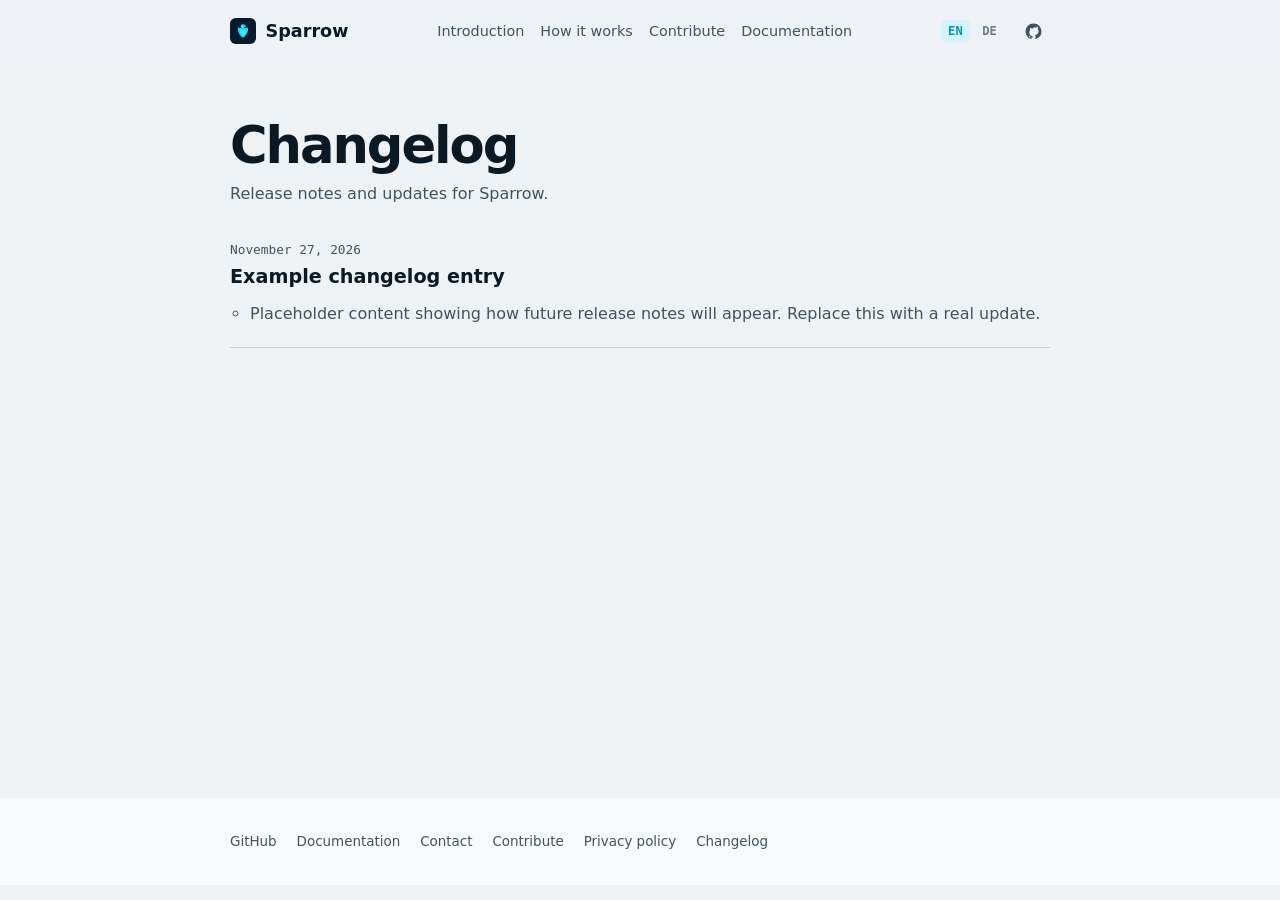
==== pages/changelog.html @ 14f4136b "Finalize bilingual policy and changelog pages Co-authored-by: Copilot <223556219+Copilot@users.norep" ====
<!DOCTYPE html>
<html lang="en">
<head>
  <meta charset="UTF-8" />
  <meta name="viewport" content="width=device-width, initial-scale=1.0" />
  <title>Changelog — Sparrow</title>
  <meta name="description" content="Release notes and updates for Sparrow." />
  <meta name="theme-color" content="#EEF2F5" />
  <link rel="icon" type="image/svg+xml" href="../assets/favicon.svg" />
  <link rel="stylesheet" href="../assets/styles.css" />
</head>
<body>
  <header class="site-header">
    <div class="nav-inner">
      <a href="../index.html" class="brand" aria-label="Sparrow Home" data-i18n-aria-label="nav.home">
        <img src="../assets/favicon.svg" alt="" width="26" height="26" />
        <span>Sparrow</span>
      </a>

      <nav class="nav-links" aria-label="Main navigation" data-i18n-aria-label="nav.mainNavigation">
        <a href="../index.html#preview" data-i18n="nav.preview">Introduction</a>
        <a href="../index.html#how-it-works" data-i18n="nav.transport">How it works</a>
        <a href="../index.html#contribute" data-i18n="nav.contribute">Contribute</a>
        <a href="https://cbgm.github.io/Sparrow/" target="_blank" rel="noopener noreferrer" data-i18n="nav.docs">Documentation</a>
      </nav>

      <div class="nav-actions">
        <div class="lang-toggle" role="group" aria-label="Language switch" data-i18n-aria-label="nav.languageSwitch">
          <button type="button" class="lang-btn" data-lang="en" aria-pressed="false">EN</button>
          <button type="button" class="lang-btn" data-lang="de" aria-pressed="false">DE</button>
        </div>
        <a
          class="icon-link"
          href="https://github.com/cbgm/Sparrow"
          target="_blank"
          rel="noopener noreferrer"
          aria-label="GitHub"
          data-i18n-aria-label="nav.github"
        >
          <svg width="19" height="19" viewBox="0 0 24 24" fill="currentColor" aria-hidden="true">
            <path d="M12 2C6.477 2 2 6.484 2 12.017c0 4.425 2.865 8.18 6.839 9.504.5.092.682-.217.682-.483 0-.237-.008-.868-.013-1.703-2.782.605-3.369-1.343-3.369-1.343-.908-.62.069-.608.069-.608 1.003.07 1.53 1.032 1.53 1.032.892 1.53 2.341 1.088 2.91.832.092-.647.35-1.088.636-1.338-2.22-.253-4.555-1.113-4.555-4.951 0-1.093.39-1.988 1.029-2.688-.103-.253-.446-1.272.098-2.65 0 0 .84-.27 2.75 1.026A9.564 9.564 0 0112 6.844c.85.004 1.705.115 2.504.337 1.909-1.296 2.747-1.027 2.747-1.027.546 1.379.202 2.398.1 2.651.64.7 1.028 1.595 1.028 2.688 0 3.848-2.339 4.695-4.566 4.943.359.309.678.92.678 1.855 0 1.338-.012 2.419-.012 2.747 0 .268.18.58.688.482A10.019 10.019 0 0022 12.017C22 6.484 17.522 2 12 2z" />
          </svg>
        </a>
        <button
          type="button"
          class="menu-toggle"
          id="menu-toggle"
          aria-label="Toggle navigation"
          data-i18n-aria-label="nav.toggleNavigation"
          aria-controls="mobile-nav"
          aria-expanded="false"
        >
          <svg width="20" height="20" viewBox="0 0 24 24" fill="none" stroke="currentColor" stroke-width="2" stroke-linecap="round" aria-hidden="true">
            <path d="M4 6h16M4 12h16M4 18h16" />
          </svg>
        </button>
      </div>
    </div>

    <nav class="mobile-nav" id="mobile-nav" aria-label="Mobile navigation" data-i18n-aria-label="nav.mobileNavigation">
      <a href="../index.html#preview" data-i18n="nav.preview">Introduction</a>
      <a href="../index.html#how-it-works" data-i18n="nav.transport">How it works</a>
      <a href="../index.html#contribute" data-i18n="nav.contribute">Contribute</a>
      <a href="https://cbgm.github.io/Sparrow/" target="_blank" rel="noopener noreferrer" data-i18n="nav.docs">Documentation</a>
    </nav>
  </header>

  <main class="band band-base changelog-band">
    <section class="container changelog-content" aria-labelledby="changelog-title">
      <h1 id="changelog-title" data-i18n="pageHeading">Changelog</h1>
      <p class="changelog-lead" data-i18n="pageIntro">Release notes and updates for Sparrow.</p>

      <p class="changelog-empty" id="changelog-empty" data-i18n="emptyMessage" hidden>Release notes will appear here when updates are published.</p>
      <ol class="changelog-list" id="changelog-list" hidden></ol>
    </section>
  </main>

  <footer class="site-footer">
    <div class="container footer-inner">
      <div class="footer-links">
        <a href="https://github.com/cbgm/Sparrow" target="_blank" rel="noopener noreferrer">GitHub</a>
        <a href="https://cbgm.github.io/Sparrow/" target="_blank" rel="noopener noreferrer" data-i18n="nav.docs">Documentation</a>
        <a href="../index.html#contribute-community" data-i18n="footer.contact">Contact</a>
        <a href="../index.html#contribute" data-i18n="nav.contribute">Contribute</a>
        <a href="./privacy.html" data-i18n="footer.privacy">Privacy policy</a>
        <a href="./changelog.html" data-i18n="footer.changelog">Changelog</a>
      </div>
    </div>
  </footer>

  <script type="module" src="../scripts/changelog.js"></script>
</body>
</html>
---- assets/styles.css ----
:root {
  --bg: #EEF2F5;
  --bg-alt: #F7F9FB;
  --surface: #FFFFFF;
  --primary: #0099B8;
  --on-primary: #FFFFFF;
  --on-primary-container: #002028;
  --tertiary: #107A55;
  --text: #0B1924;
  --text-muted: #43525E;
  --outline: #6C7B87;
  --outline-variant: #C4CFD6;

  --font-display: "Space Grotesk", system-ui, sans-serif;
  --font-mono: "JetBrains Mono", ui-monospace, monospace;
}

*, *::before, *::after { box-sizing: border-box; }

html {
  scroll-behavior: smooth;
  background: var(--bg);
  color: var(--text);
  font-family: var(--font-display);
  -webkit-font-smoothing: antialiased;
}

body {
  margin: 0;
  background: var(--bg);
}

a { color: var(--primary); text-decoration: none; }
a:hover { color: var(--on-primary-container); }

code {
  font-family: var(--font-mono);
  font-size: 0.86em;
  color: var(--primary);
  background: rgba(0, 153, 184, 0.08);
  padding: 0.12rem 0.38rem;
  border-radius: 4px;
}

.container {
  width: min(820px, 100% - 2.5rem);
  margin-inline: auto;
}

/* Header — Seamless, zero border line */
.site-header {
  position: sticky;
  top: 0;
  z-index: 40;
  background: rgba(238, 242, 245, 0.86);
  backdrop-filter: blur(14px);
}

.nav-inner {
  width: min(820px, 100% - 2.5rem);
  margin-inline: auto;
  height: 62px;
  display: flex;
  align-items: center;
  justify-content: space-between;
}

.brand {
  display: inline-flex;
  align-items: center;
  gap: 0.6rem;
  color: var(--text);
  font-weight: 700;
  font-size: 1.1rem;
}

.nav-links {
  display: flex;
  gap: 1rem;
}

.nav-links a {
  color: var(--text-muted);
  font-size: 0.9rem;
  font-weight: 500;
}

.nav-links a:hover,
.nav-links a.active { color: var(--primary); }

.nav-actions {
  display: flex;
  align-items: center;
  gap: 0.75rem;
}

.lang-btn {
  border: 0;
  background: transparent;
  color: var(--outline);
  font-family: var(--font-mono);
  font-size: 0.76rem;
  font-weight: 700;
  padding: 0.25rem 0.45rem;
  border-radius: 4px;
  cursor: pointer;
}

.lang-btn.active {
  color: var(--primary);
  background: rgba(196, 243, 255, 0.65);
}

.icon-link {
  display: inline-flex;
  align-items: center;
  justify-content: center;
  width: 34px;
  height: 34px;
  color: var(--text-muted);
}

.icon-link:hover { color: var(--primary); }

.menu-toggle,
.mobile-nav {
  display: none;
}

.menu-toggle {
  align-items: center;
  justify-content: center;
  width: 34px;
  height: 34px;
  padding: 0;
  border: 1px solid var(--outline-variant);
  border-radius: 4px;
  background: transparent;
  color: var(--text-muted);
  cursor: pointer;
}

.menu-toggle:hover,
.menu-toggle:focus-visible {
  border-color: var(--primary);
  color: var(--primary);
}

/* Webpack-Style Alternating Surface Bands — Zero Horizontal Lines */
.band {
  padding: 5.25rem 0;
}

.band-base {
  background-color: var(--bg);
}

.band-alt {
  background-color: var(--bg-alt);
}

/* Hero */
.hero {
  padding: 4rem 0 5.5rem;
  text-align: center;
  background-image:
    radial-gradient(820px 420px at 50% -5%, rgba(0, 153, 184, 0.14), transparent 70%),
    radial-gradient(rgba(0, 153, 184, 0.07) 1px, transparent 1px);
  background-size: 100% 100%, 28px 28px;
}

.hero-center {
  display: flex;
  flex-direction: column;
  align-items: center;
}

.logo-stage {
  margin-bottom: 1rem;
  cursor: pointer;
}

#sparrow-hero-canvas {
  display: block;
  width: 240px;
  height: 240px;
}

h1 {
  font-size: clamp(2.5rem, 5.8vw, 4rem);
  font-weight: 700;
  letter-spacing: -0.04em;
  line-height: 1.06;
  margin: 0 0 1rem;
}

.hero-sub {
  font-size: 1.12rem;
  color: var(--text-muted);
  max-width: 540px;
  margin: 0 0 2rem;
  line-height: 1.55;
}

.hero-actions {
  display: flex;
  flex-wrap: wrap;
  justify-content: center;
  gap: 0.85rem;
  margin-bottom: 2.25rem;
}

.btn {
  display: inline-flex;
  align-items: center;
  gap: 0.45rem;
  font-family: var(--font-display);
  font-size: 0.94rem;
  font-weight: 700;
  padding: 0.72rem 1.4rem;
  border-radius: 6px;
  border: 1px solid transparent;
  cursor: pointer;
  transition: all 0.16s ease;
}

.btn-primary {
  background: var(--primary);
  color: var(--on-primary);
  box-shadow: 0 0 26px rgba(0, 153, 184, 0.18);
}

.btn-primary:hover {
  background: var(--on-primary-container);
  color: var(--on-primary);
  transform: translateY(-1px);
}

.btn-secondary {
  background: rgba(255, 255, 255, 0.65);
  color: var(--text);
  border-color: var(--outline-variant);
}

.btn-secondary:hover {
  border-color: var(--primary);
  color: var(--primary);
}

a[aria-disabled="true"] {
  opacity: 0.5;
  cursor: not-allowed;
}

.btn[aria-disabled="true"] {
  box-shadow: none;
  transform: none;
}

.btn-primary[aria-disabled="true"]:hover {
  background: var(--primary);
  color: var(--on-primary);
}

.btn:disabled {
  opacity: 0.5;
  cursor: not-allowed;
  box-shadow: none;
  transform: none;
}

.btn-primary:disabled:hover {
  background: var(--primary);
  color: var(--on-primary);
}

.btn-secondary[aria-disabled="true"]:hover {
  border-color: var(--outline-variant);
  color: var(--text);
}

.stack-bar {
  display: flex;
  flex-wrap: wrap;
  justify-content: center;
  gap: 0.65rem;
  font-family: var(--font-mono);
  font-size: 0.76rem;
  color: var(--outline);
}
/* Section Header Eyebrows */
.section-head {
  margin-bottom: 2.5rem;
}

.eyebrow {
  display: block;
  font-family: var(--font-mono);
  font-size: 0.74rem;
  letter-spacing: 0.12em;
  text-transform: uppercase;
  color: var(--primary);
  margin-bottom: 0.5rem;
}

.section-head h2 {
  font-size: clamp(1.85rem, 3.8vw, 2.4rem);
  font-weight: 700;
  letter-spacing: -0.03em;
  margin: 0 0 0.65rem;
}

.section-lead {
  font-size: 1.05rem;
  color: var(--text-muted);
  line-height: 1.6;
  margin: 0;
}

/* Diagram Controls */
.diagram-wrap {
  background: var(--surface);
  border-radius: 10px;
  overflow: hidden;
  margin-bottom: 1.5rem;
  box-shadow: 0 20px 40px -15px rgba(0, 0, 0, 0.12);
}

.diagram-bar {
  display: flex;
  align-items: center;
  justify-content: space-between;
  flex-wrap: wrap;
  gap: 1rem;
  padding: 0.8rem 1.15rem;
  background: rgba(220, 227, 232, 0.55);
  font-family: var(--font-mono);
  font-size: 0.78rem;
  color: var(--text-muted);
}

.toolbar-group {
  display: inline-flex;
  align-items: center;
  gap: 0.6rem;
}

.segmented {
  display: inline-flex;
  background: rgba(220, 227, 232, 0.75);
  border-radius: 4px;
  padding: 2px;
}

.seg-btn {
  border: 0;
  background: transparent;
  color: var(--text-muted);
  font-family: var(--font-mono);
  font-size: 0.75rem;
  font-weight: 600;
  padding: 0.25rem 0.55rem;
  border-radius: 3px;
  cursor: pointer;
}

.seg-btn.active {
  background: var(--primary);
  color: var(--on-primary);
}

.switch-label {
  display: inline-flex;
  align-items: center;
  gap: 0.45rem;
  cursor: pointer;
  color: var(--text);
}

.btn-inline {
  border: 1px solid var(--outline-variant);
  background: transparent;
  color: var(--text);
  font-family: var(--font-mono);
  font-size: 0.75rem;
  padding: 0.25rem 0.65rem;
  border-radius: 4px;
  cursor: pointer;
}

.btn-inline:hover {
  border-color: var(--primary);
  color: var(--primary);
}

#onion-canvas {
  width: 100%;
  height: auto;
  display: block;
}

.step-row {
  display: grid;
  grid-template-columns: repeat(auto-fit, minmax(180px, 1fr));
  gap: 0.85rem;
}

.step-card {
  text-align: left;
  border: 1px solid var(--outline-variant);
  background: var(--surface);
  color: var(--text);
  padding: 0.95rem 1rem;
  border-radius: 8px;
  cursor: pointer;
  transition: all 0.16s ease;
  display: flex;
  flex-direction: column;
  gap: 0.35rem;
}

.step-card:hover,
.step-card.active {
  border-color: var(--primary);
  box-shadow: 0 0 16px rgba(0, 153, 184, 0.15);
}

.step-card strong {
  font-size: 0.86rem;
  color: var(--primary);
}

.step-card span {
  font-size: 0.79rem;
  color: var(--text-muted);
  line-height: 1.4;
}

/* Webpack-Style Walkthrough Steps (Zero Horizontal Section Lines) */
.wb-step {
  margin-top: 2.25rem;
}

.wb-step h3,
.wb-step h4 {
  font-size: 1.15rem;
  font-weight: 700;
  margin: 0 0 0.5rem;
  color: var(--text);
}

.file-caption {
  font-family: var(--font-mono);
  font-size: 0.8rem;
  color: var(--tertiary);
  margin: 0.4rem 0 0.25rem;
}

.step-note {
  font-size: 0.92rem;
  color: var(--text-muted);
  margin: 0.55rem 0 0;
  line-height: 1.5;
}

.terminal {
  background: #F7F9FB;
  border: 1px solid var(--outline-variant);
  border-radius: 8px;
  overflow: hidden;
  box-shadow: 0 12px 30px -10px rgba(0, 0, 0, 0.12);
}

.terminal-top {
  display: flex;
  align-items: center;
  justify-content: space-between;
  padding: 0.45rem 0.85rem;
  background: rgba(11, 25, 36, 0.03);
  border-bottom: 1px solid rgba(11, 25, 36, 0.08);
  font-family: var(--font-mono);
  font-size: 0.72rem;
  color: var(--text-muted);
}

.copy-btn {
  border: 1px solid var(--outline-variant);
  background: rgba(0, 153, 184, 0.06);
  color: var(--primary);
  font-family: var(--font-mono);
  font-size: 0.7rem;
  font-weight: 600;
  padding: 0.18rem 0.5rem;
  border-radius: 4px;
  cursor: pointer;
}

.copy-btn:hover {
  background: var(--primary);
  color: var(--on-primary);
}

.terminal pre {
  margin: 0;
  padding: 0.95rem 1rem;
  overflow-x: auto;
}

.terminal code {
  background: transparent;
  padding: 0;
  color: var(--text);
  font-size: 0.86rem;
  line-height: 1.5;
}

/* Video Frame */
.video-frame {
  background: var(--surface);
  border-radius: 10px;
  overflow: hidden;
  border: 1px solid var(--outline-variant);
  aspect-ratio: 16 / 9;
  display: flex;
  align-items: center;
  justify-content: center;
  text-align: center;
}

.video-frame iframe {
  display: block;
  width: 100%;
  height: 100%;
  border: 0;
}

.video-poster h3 {
  font-size: 1.25rem;
  margin: 0 0 0.35rem;
}

.video-poster p {
  color: var(--text-muted);
  font-size: 0.9rem;
  margin: 0 0 1.15rem;
}

/* Contribution section */
.contribute-center {
  text-align: left;
}

.contribute-center .hero-actions,
.contribute-center .stack-bar {
  justify-content: center;
}

.contribute-center > .section-head {
  margin-bottom: 1.25rem;
}

.contribute-impact {
  margin-top: 0;
}

.contribute-subsection {
  scroll-margin-top: 5rem;
  margin: 4rem 0 0;
}

.contribute-subsection > h3 {
  margin: 0 0 1rem;
  color: var(--text);
  font-size: 1.35rem;
}

.contribute-subsection > .step-note {
  margin-top: 1rem;
}

.contribute-subsection .wb-step {
  margin-top: 1.75rem;
}

.policy-band {
  min-height: calc(100vh - 164px);
  padding-top: 3.5rem;
}

.changelog-band {
  min-height: calc(100vh - 164px);
  padding-top: 3.5rem;
}

.policy-content h1 {
  font-size: clamp(2.2rem, 5vw, 3.2rem);
  margin-bottom: 0.5rem;
}

.changelog-content h1 {
  font-size: clamp(2.2rem, 5vw, 3.2rem);
  margin-bottom: 0.5rem;
}

.policy-date {
  margin: 0 0 2.5rem;
  color: var(--text-muted);
}

.changelog-lead {
  color: var(--text-muted);
  font-size: 1rem;
  line-height: 1.7;
  margin: 0;
}

.changelog-empty {
  margin-top: 2rem;
  color: var(--text-muted);
  line-height: 1.7;
}

.changelog-list {
  display: grid;
  gap: 1rem;
  margin: 2rem 0 0;
  padding: 0;
  list-style: none;
}

.changelog-entry {
  padding: 1.25rem 0;
  border-bottom: 1px solid var(--outline-variant);
}

.changelog-entry:first-child {
  padding-top: 0;
}

.changelog-entry time {
  color: var(--text-muted);
  font-family: var(--font-mono);
  font-size: 0.8rem;
}

.changelog-entry h2 {
  margin: 0.4rem 0 0.75rem;
  font-size: 1.2rem;
}

.changelog-entry ul {
  margin: 0;
  padding-left: 1.25rem;
}

.changelog-entry li {
  color: var(--text-muted);
  line-height: 1.7;
}

.changelog-entry li + li {
  margin-top: 0.35rem;
}

.policy-content h2 {
  margin: 2rem 0 0.75rem;
  font-size: 1.35rem;
}

.policy-content p,
.policy-content li {
  color: var(--text-muted);
  font-size: 1rem;
  line-height: 1.7;
}

.policy-content ul {
  padding-left: 1.4rem;
}

.policy-content li + li {
  margin-top: 0.5rem;
}

.server-setup-steps {
  margin: 1.75rem 0 0 0.25rem;
  padding-left: 1.25rem;
  border-left: 3px solid var(--primary);
}

.server-setup-steps > .wb-step:first-child {
  margin-top: 0;
}

/* Footer */
.site-footer {
  background: var(--bg-alt);
  padding: 2.25rem 0;
  font-size: 0.84rem;
  color: var(--text-muted);
}

.footer-inner {
  display: flex;
  align-items: center;
  justify-content: space-between;
  flex-wrap: wrap;
  gap: 1rem;
}

.footer-links {
  display: flex;
  flex-wrap: wrap;
  gap: 1.25rem;
}

.footer-links a {
  color: var(--text-muted);
}

.footer-links a:hover {
  color: var(--primary);
}

/* Modal */
.modal-backdrop {
  position: fixed;
  inset: 0;
  background: rgba(2, 9, 18, 0.75);
  backdrop-filter: blur(8px);
  display: none;
  align-items: center;
  justify-content: center;
  z-index: 100;
  padding: 1rem;
}

.modal-backdrop.open {
  display: flex;
}

.modal-card {
  background: var(--surface);
  border: 1px solid var(--outline-variant);
  border-radius: 10px;
  width: min(440px, 100%);
  padding: 1.5rem;
  box-shadow: 0 25px 50px -12px rgba(0, 0, 0, 0.2);
}

.modal-card h3 {
  margin: 0 0 0.5rem;
  font-size: 1.15rem;
}

.modal-card p {
  color: var(--text-muted);
  font-size: 0.92rem;
  margin: 0 0 1.25rem;
  line-height: 1.5;
}

.modal-actions {
  display: flex;
  justify-content: flex-end;
  gap: 0.6rem;
}

.btn-sm {
  padding: 0.45rem 0.95rem;
  font-size: 0.82rem;
}

@media (max-width: 860px) {
  .nav-links {
    display: none;
  }


  .menu-toggle {
    display: inline-flex;
  }

  .mobile-nav.open {
    display: flex;
    flex-direction: column;
    width: min(820px, 100% - 2.5rem);
    margin: 0 auto;
    padding-bottom: 0.75rem;
  }

  .mobile-nav a {
    padding: 0.7rem 0;
    border-top: 1px solid var(--outline-variant);
    color: var(--text-muted);
    font-size: 0.9rem;
  }

  .mobile-nav a:hover,
  .mobile-nav a.active {
    color: var(--primary);
  }
}
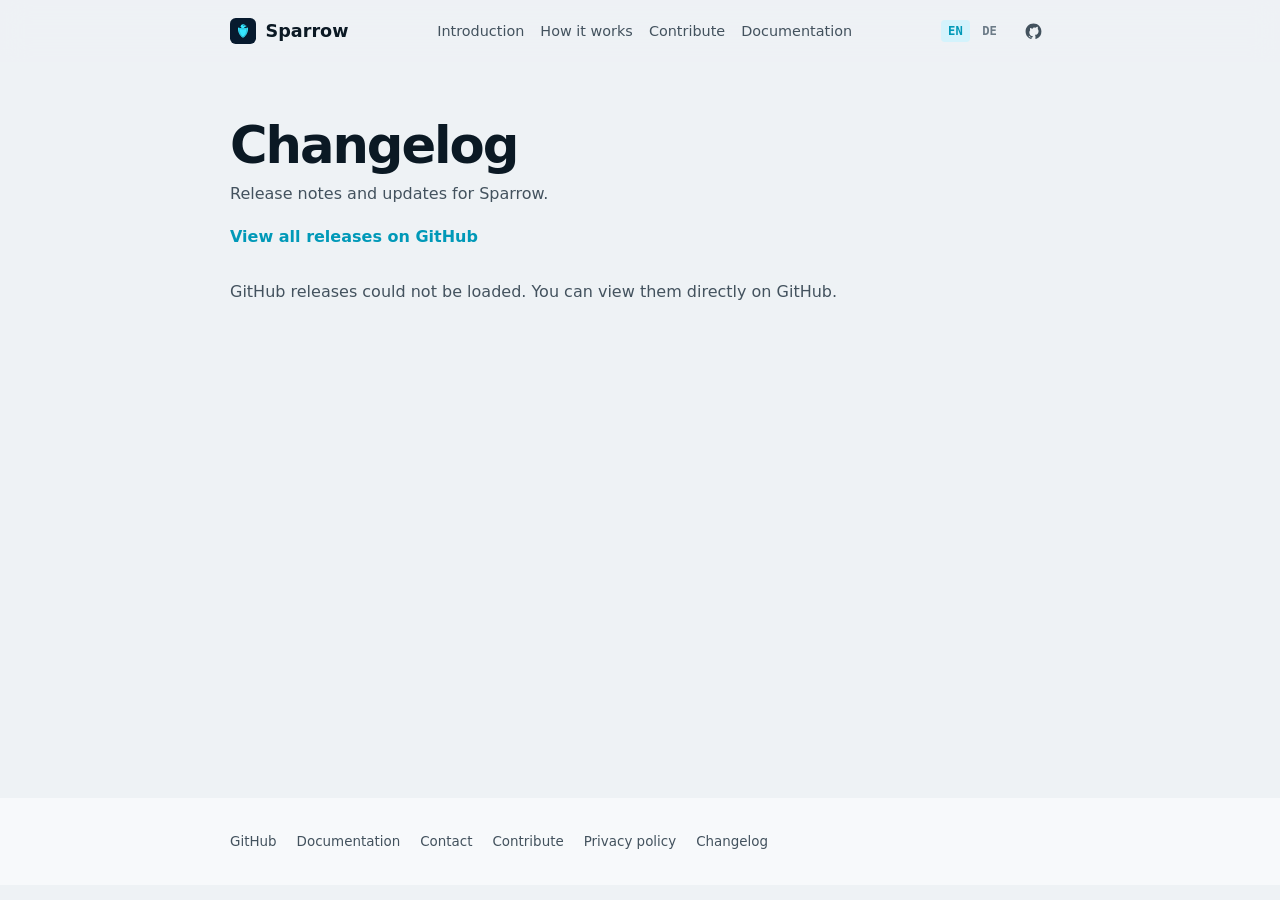
==== commit 6654a836: "Load GitHub releases in changelog Co-authored-by: Copilot <223556219+Copilot@users.noreply.github.co" ====
--- a/pages/changelog.html
+++ b/pages/changelog.html
@@ -70,7 +70,15 @@
       <h1 id="changelog-title" data-i18n="pageHeading">Changelog</h1>
       <p class="changelog-lead" data-i18n="pageIntro">Release notes and updates for Sparrow.</p>
 
-      <p class="changelog-empty" id="changelog-empty" data-i18n="emptyMessage" hidden>Release notes will appear here when updates are published.</p>
+      <a
+        class="changelog-view-all"
+        id="all-releases-link"
+        href="https://github.com/cbgm/Sparrow/releases"
+        target="_blank"
+        rel="noopener noreferrer"
+        data-i18n="viewAllReleases"
+      >View all releases on GitHub</a>
+      <p class="changelog-status" id="changelog-status" role="status" aria-live="polite" data-i18n="loadingMessage">Loading releases from GitHub…</p>
       <ol class="changelog-list" id="changelog-list" hidden></ol>
     </section>
   </main>
--- a/assets/styles.css
+++ b/assets/styles.css
@@ -614,7 +614,13 @@
   margin: 0;
 }
 
-.changelog-empty {
+.changelog-view-all {
+  display: inline-block;
+  margin-top: 1.25rem;
+  font-weight: 700;
+}
+
+.changelog-status {
   margin-top: 2rem;
   color: var(--text-muted);
   line-height: 1.7;
@@ -646,6 +652,46 @@
 .changelog-entry h2 {
   margin: 0.4rem 0 0.75rem;
   font-size: 1.2rem;
+}
+
+.changelog-entry h2 a {
+  color: var(--text);
+}
+
+.changelog-entry h2 a:hover {
+  color: var(--primary);
+}
+
+.changelog-release-meta {
+  display: flex;
+  align-items: center;
+  flex-wrap: wrap;
+  gap: 0.65rem;
+  margin-top: 0.4rem;
+  color: var(--text-muted);
+  font-size: 0.84rem;
+}
+
+.changelog-release-meta code {
+  font-size: 0.8rem;
+}
+
+.changelog-release-notes {
+  margin-top: 1rem;
+}
+
+.changelog-release-notes summary {
+  color: var(--primary);
+  cursor: pointer;
+  font-weight: 600;
+}
+
+.changelog-release-notes p {
+  margin: 0.75rem 0 0;
+  color: var(--text-muted);
+  line-height: 1.7;
+  white-space: pre-wrap;
+  overflow-wrap: anywhere;
 }
 
 .changelog-entry ul {
